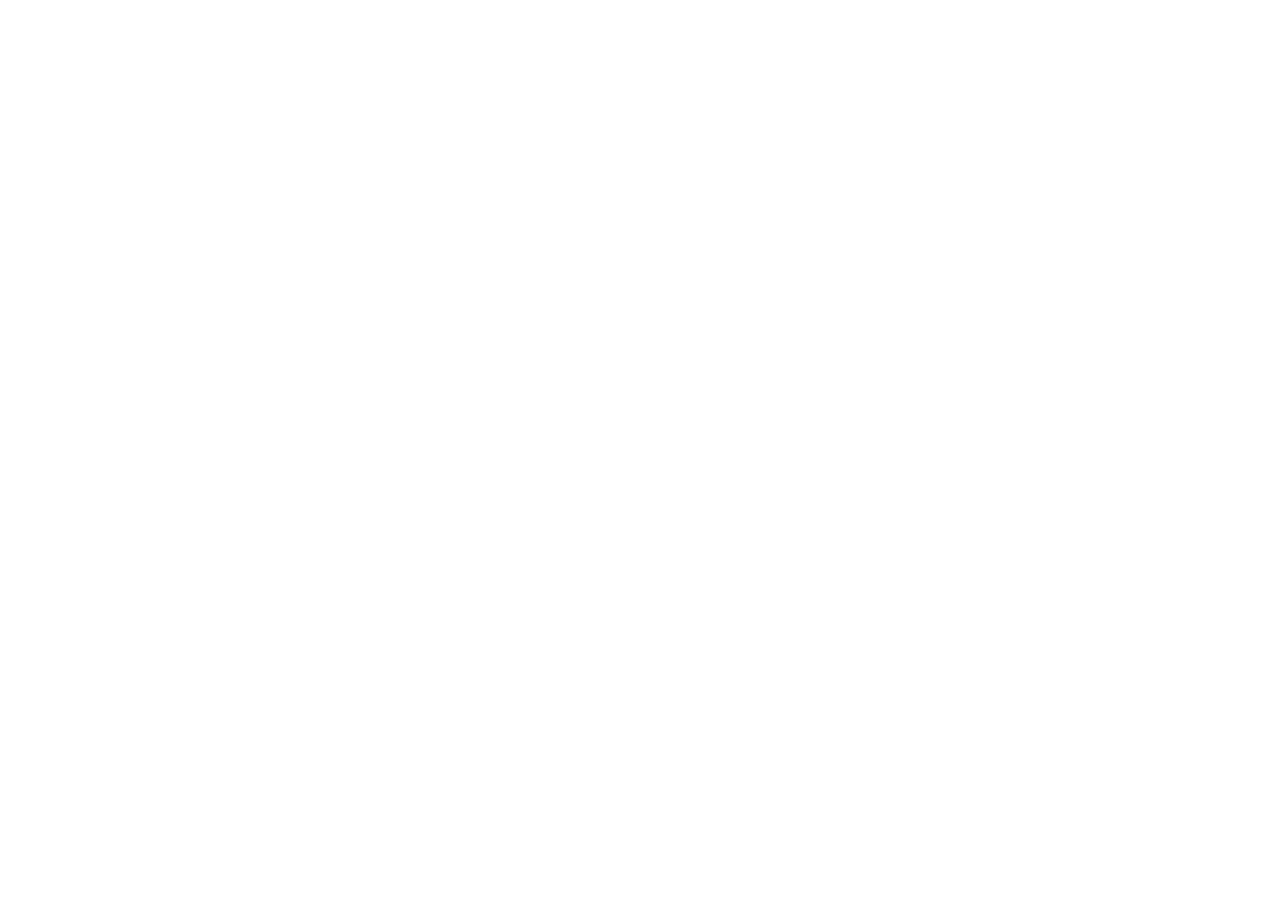
==== index.html @ 76fdd8b1 "Mi primer commit" ====
<!DOCTYPE html>
<html lang="en">
<head>
    <meta charset="UTF-8">
    <meta name="viewport" content="width=device-width, initial-scale=1.0">
    <title>MiniProyecto</title>
</head>
<body>
    
</body>
</html>
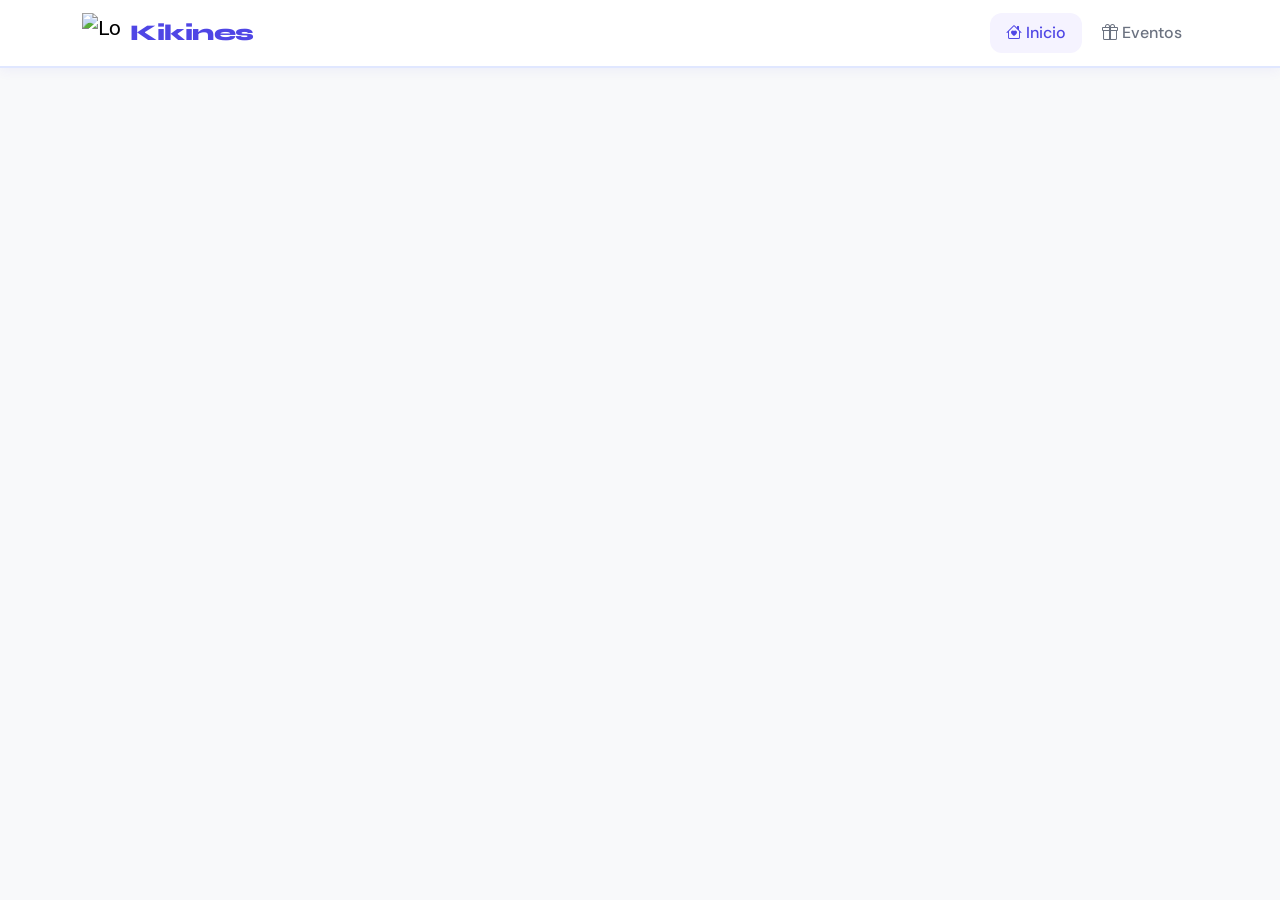
==== commit 88882fde: "navbar-menu-funcionalidad semi completa de eventos" ====
--- a/index.html
+++ b/index.html
@@ -1,11 +1,198 @@
 <!DOCTYPE html>
-<html lang="en">
+<html lang="es">
 <head>
-    <meta charset="UTF-8">
-    <meta name="viewport" content="width=device-width, initial-scale=1.0">
-    <title>MiniProyecto</title>
+  <meta charset="UTF-8" />
+  <meta name="viewport" content="width=device-width, initial-scale=1.0"/>
+  <title>GiftDraw</title>
+  <link href="https://cdn.jsdelivr.net/npm/bootstrap@5.3.3/dist/css/bootstrap.min.css" rel="stylesheet"/>
+  <link href="https://fonts.googleapis.com/css2?family=Syne:wght@700;800&family=DM+Sans:wght@400;500&display=swap" rel="stylesheet"/>
+  <link rel="stylesheet" href="https://cdn.jsdelivr.net/npm/bootstrap-icons@1.11.3/font/bootstrap-icons.min.css"/>
+  <link rel="stylesheet" href="estilos.css"/>
 </head>
 <body>
-    
+
+  <!-- NAVBAR -->
+  <nav class="navbar navbar-expand-lg gd-navbar sticky-top">
+    <div class="container">
+      <a class="navbar-brand gd-brand" href="#" onclick="showPage('inicio')">
+        <img src="Logo" alt="Logo" width="40" height="40" class="d-inline-block align-text-top">
+        <span class="brand-text">Kikines</span>
+      </a>
+      <button class="navbar-toggler gd-toggler" type="button" data-bs-toggle="collapse" data-bs-target="#navMenu">
+        <i class="bi bi-list"></i>
+      </button>
+      <div class="collapse navbar-collapse" id="navMenu">
+        <ul class="navbar-nav ms-auto gap-1">
+          <li class="nav-item">
+            <a class="nav-link gd-nav-link" id="nav-inicio" href="#" onclick="showPage('inicio')">
+              <i class="bi bi-house-heart me-1"></i>Inicio
+            </a>
+          </li>
+          <li class="nav-item">
+            <a class="nav-link gd-nav-link" id="nav-eventos" href="#" onclick="showPage('eventos')">
+              <i class="bi bi-gift me-1"></i>Eventos
+            </a>
+          </li>
+        </ul>
+      </div>
+    </div>
+  </nav>
+
+  <!-- PÁGINA INICIO (vacía, para que pongan info del equipo) -->
+  <div id="page-inicio" class="container mt-4">
+  </div>
+
+  <!-- PÁGINA EVENTOS -->
+  <div id="page-eventos" class="container mt-4 d-none">
+    <div class="row justify-content-center">
+      <div class="col-12 col-md-7 col-lg-5">
+
+        <!-- STEP 1: ORGANIZADOR -->
+        <div id="step-1" class="card p-4">
+          <h5>¿Quién organiza el intercambio?</h5>
+          <hr/>
+          <label class="form-label">Tu nombre</label>
+          <input type="text" id="input-organizador" class="form-control mb-3" placeholder="Nombre del organizador"/>
+          <div class="form-check mb-3">
+            <input type="checkbox" id="check-incluir" class="form-check-input" checked/>
+            <label class="form-check-label" for="check-incluir">Incluirme en el sorteo</label>
+          </div>
+          <button class="btn btn-primary w-100" onclick="goStep(2)">Continuar →</button>
+        </div>
+
+        <!-- STEP 2: PARTICIPANTES -->
+        <div id="step-2" class="card p-4 d-none">
+          <h5>Participantes</h5>
+          <hr/>
+          <p class="text-muted small">Arrastra los nombres para reordenarlos.</p>
+          <div id="participants-list" class="mb-3"></div>
+          <button class="btn btn-outline-primary w-100 mb-3" onclick="addParticipant()">+ Añadir participante</button>
+          <div class="d-flex gap-2">
+            <button class="btn btn-outline-secondary flex-fill" onclick="goStep(1)">← Atrás</button>
+            <button class="btn btn-primary flex-fill" onclick="goStep(3)">Continuar →</button>
+          </div>
+        </div>
+
+        <!-- STEP 3: EXCLUSIONES -->
+        <div id="step-3" class="card p-4 d-none">
+          <h5>¿Establecer exclusiones?</h5>
+          <hr/>
+          <p class="text-muted small">Evita que alguien le toque regalar a cierta persona.</p>
+          <div class="d-flex gap-2 mb-3">
+            <button id="btn-no-excl" class="btn btn-primary flex-fill" onclick="toggleExclusion(false)">Sin exclusiones</button>
+            <button id="btn-si-excl" class="btn btn-outline-primary flex-fill" onclick="toggleExclusion(true)">Establecer exclusiones</button>
+          </div>
+          <div id="exclusions-panel" class="d-none mb-3">
+            <div id="exclusions-list"></div>
+          </div>
+          <div class="d-flex gap-2">
+            <button class="btn btn-outline-secondary flex-fill" onclick="goStep(2)">← Atrás</button>
+            <button class="btn btn-primary flex-fill" onclick="goStep(4)">Continuar →</button>
+          </div>
+        </div>
+
+        <!-- STEP 4: TIPO DE EVENTO -->
+        <div id="step-4" class="card p-4 d-none">
+          <h5>¿Para qué celebración es?</h5>
+          <hr/>
+          <div class="d-flex flex-wrap gap-2 mb-3">
+            <button class="btn btn-outline-primary btn-sm" onclick="selectEvent(this,'Día de San Valentín')">San Valentín</button>
+            <button class="btn btn-outline-primary btn-sm" onclick="selectEvent(this,'Intercambio')">Intercambio</button>
+            <button class="btn btn-outline-primary btn-sm" onclick="selectEvent(this,'Navidad')">Navidad</button>
+            <button class="btn btn-outline-primary btn-sm" onclick="selectEvent(this,'Día del Niño')">Día del Niño</button>
+            <button class="btn btn-outline-primary btn-sm" onclick="selectEvent(this,'Día de la Madre')">Día de la Madre</button>
+            <button class="btn btn-outline-primary btn-sm" onclick="selectEvent(this,'Cumpleaños')">Cumpleaños</button>
+            <button class="btn btn-outline-primary btn-sm" onclick="selectEvent(this,'')">Otro</button>
+          </div>
+          <label class="form-label">Nombre de la celebración</label>
+          <input type="text" id="input-evento" class="form-control mb-3" placeholder="Ej: Intercambio 2026"/>
+          <div class="d-flex gap-2">
+            <button class="btn btn-outline-secondary flex-fill" onclick="goStep(3)">← Atrás</button>
+            <button class="btn btn-primary flex-fill" onclick="goStep(5)">Continuar →</button>
+          </div>
+        </div>
+
+        <!-- STEP 5: FECHA -->
+        <div id="step-5" class="card p-4 d-none">
+          <h5 id="fecha-title">¿Cuándo se celebra?</h5>
+          <hr/>
+          <p class="text-muted small">Fechas sugeridas:</p>
+          <div id="quick-dates" class="d-flex flex-column gap-2 mb-3"></div>
+          <label class="form-label">O elige otra fecha</label>
+          <input type="date" id="input-fecha" class="form-control mb-3"/>
+          <div class="d-flex gap-2">
+            <button class="btn btn-outline-secondary flex-fill" onclick="goStep(4)">← Atrás</button>
+            <button class="btn btn-primary flex-fill" onclick="goStep(6)">Continuar →</button>
+          </div>
+        </div>
+
+        <!-- STEP 6: PRESUPUESTO -->
+        <div id="step-6" class="card p-4 d-none">
+          <h5>¿Cuánto gastar en el regalo?</h5>
+          <hr/>
+          <div class="row g-2 mb-3">
+            <div class="col-4"><button class="btn btn-outline-primary w-100 budget-btn" onclick="selectBudget(this,500)">$500</button></div>
+            <div class="col-4"><button class="btn btn-outline-primary w-100 budget-btn" onclick="selectBudget(this,300)">$300</button></div>
+            <div class="col-4"><button class="btn btn-outline-primary w-100 budget-btn" onclick="selectBudget(this,200)">$200</button></div>
+            <div class="col-4"><button class="btn btn-outline-primary w-100 budget-btn" onclick="selectBudget(this,150)">$150</button></div>
+            <div class="col-4"><button class="btn btn-outline-primary w-100 budget-btn" onclick="selectBudget(this,100)">$100</button></div>
+            <div class="col-4"><button class="btn btn-outline-secondary w-100" onclick="showCustomBudget()">Otro</button></div>
+          </div>
+          <div id="custom-budget-panel" class="d-none mb-3">
+            <input type="number" id="input-presupuesto" class="form-control" placeholder="Cantidad personalizada"/>
+          </div>
+          <div class="d-flex gap-2">
+            <button class="btn btn-outline-secondary flex-fill" onclick="goStep(5)">← Atrás</button>
+            <button class="btn btn-success flex-fill" onclick="saveAndFinish()">Guardar ✓</button>
+          </div>
+        </div>
+
+        <!-- STEP 7: PANEL FINAL -->
+        <div id="step-7" class="card p-4 d-none text-center">
+          <h5>¡Evento guardado!</h5>
+          <hr/>
+          <div class="d-flex flex-column gap-2">
+            <button class="btn btn-outline-primary" onclick="showEventData()">Ver datos del evento</button>
+            <button class="btn btn-primary" onclick="showDraw()">Realizar el sorteo</button>
+            <button class="btn btn-outline-secondary" onclick="goStep(1); resetForm()">Nuevo evento</button>
+          </div>
+        </div>
+
+        <!-- STEP INFO: DATOS DEL EVENTO -->
+        <div id="step-info" class="card p-4 d-none">
+          <h5>Datos del Evento</h5>
+          <small class="text-muted">Leído desde localStorage</small>
+          <hr/>
+          <div id="event-info-body"></div>
+          <button class="btn btn-outline-secondary w-100 mt-3" onclick="showStep(7)">← Volver</button>
+        </div>
+
+        <!-- STEP DRAW: RESULTADOS DEL SORTEO -->
+        <div id="step-draw" class="card p-4 d-none">
+          <h5>Resultados del Sorteo</h5>
+          <hr/>
+          <div id="draw-results"></div>
+          <button class="btn btn-outline-secondary w-100 mt-3" onclick="showStep(7)">← Volver</button>
+        </div>
+
+      </div>
+    </div>
+  </div>
+
+  <!-- MODAL DE EXCLUSIONES -->
+  <div id="excl-overlay" class="excl-overlay d-none">
+    <div class="excl-modal card p-4">
+      <h6><span id="excl-modal-title" class="fw-bold"></span> no le toca regalar a...</h6>
+      <hr/>
+      <div id="excl-modal-list" class="mb-3"></div>
+      <div class="d-flex gap-2">
+        <button class="btn btn-outline-secondary flex-fill" onclick="closeExclModal()">Cancelar</button>
+        <button class="btn btn-primary flex-fill" onclick="saveExclusion()">Guardar</button>
+      </div>
+    </div>
+  </div>
+
+  <script src="https://cdn.jsdelivr.net/npm/bootstrap@5.3.3/dist/js/bootstrap.bundle.min.js"></script>
+  <script src="app.js"></script>
 </body>
-</html>+</html>
--- a/estilos.css
+++ b/estilos.css
@@ -0,0 +1,144 @@
+/* estilos.css */
+
+body {
+  background-color: #f8f9fa;
+}
+
+/* ── NAVBAR ── */
+.gd-navbar {
+  background: #fff;
+  border-bottom: 2px solid #e0e7ff;
+  box-shadow: 0 2px 12px rgba(79,70,229,.07);
+}
+
+.gd-brand {
+  display: flex;
+  align-items: center;
+  gap: .5rem;
+  text-decoration: none;
+}
+
+.brand-icon { font-size: 1.6rem; }
+
+.brand-text {
+  font-family: 'Syne', sans-serif;
+  font-weight: 800;
+  font-size: 1.4rem;
+  color: #4f46e5;
+  letter-spacing: -.02em;
+}
+
+.gd-toggler {
+  border: 2px solid #e0e7ff;
+  color: #4f46e5;
+  border-radius: .6rem;
+  padding: .3rem .5rem;
+  background: none;
+}
+
+.gd-toggler i { font-size: 1.4rem; }
+
+.gd-nav-link {
+  font-family: 'DM Sans', sans-serif;
+  font-weight: 500;
+  color: #6b7280 !important;
+  padding: .5rem 1rem !important;
+  border-radius: .75rem;
+  transition: all .2s;
+}
+
+.gd-nav-link:hover,
+.gd-nav-link.active {
+  color: #4f46e5 !important;
+  background: #f5f3ff;
+}
+
+/* Overlay del modal de exclusiones */
+.excl-overlay {
+  position: fixed;
+  inset: 0;
+  background: rgba(0,0,0,0.5);
+  display: flex;
+  align-items: center;
+  justify-content: center;
+  z-index: 1000;
+  padding: 1rem;
+}
+
+.excl-modal {
+  width: 100%;
+  max-width: 380px;
+  max-height: 80vh;
+  overflow-y: auto;
+}
+
+/* Fila de participante con drag handle */
+.participant-row {
+  display: flex;
+  align-items: center;
+  gap: 0.5rem;
+  margin-bottom: 0.5rem;
+  cursor: grab;
+}
+
+.participant-row.drag-over {
+  border-top: 2px solid #0d6efd;
+}
+
+.drag-handle {
+  color: #adb5bd;
+  font-size: 1.1rem;
+  cursor: grab;
+  user-select: none;
+}
+
+/* Fila de exclusión clickeable */
+.excl-row {
+  display: flex;
+  justify-content: space-between;
+  align-items: center;
+  padding: 0.6rem 0.8rem;
+  border: 1px solid #dee2e6;
+  border-radius: 0.375rem;
+  margin-bottom: 0.4rem;
+  cursor: pointer;
+  background: #fff;
+}
+
+.excl-row:hover {
+  background: #e9ecef;
+}
+
+/* Resultado del sorteo */
+.draw-pair {
+  display: flex;
+  align-items: center;
+  gap: 0.5rem;
+  padding: 0.5rem 0.75rem;
+  background: #e7f1ff;
+  border-radius: 0.375rem;
+  margin-bottom: 0.4rem;
+}
+
+.draw-pair .giver   { font-weight: 600; color: #0d6efd; flex: 1; text-align: right; }
+.draw-pair .arrow   { font-size: 1.1rem; }
+.draw-pair .receiver{ font-weight: 600; color: #198754; flex: 1; }
+
+/* Botón de presupuesto activo */
+.budget-btn.active {
+  background-color: #0d6efd;
+  color: #fff;
+}
+
+/* Botón de tipo de evento activo */
+.event-type-btn.active {
+  background-color: #0d6efd;
+  color: #fff;
+}
+
+/* Fecha sugerida activa */
+.quick-date-btn.active {
+  background-color: #0d6efd;
+  color: #fff;
+  border-color: #0d6efd;
+}
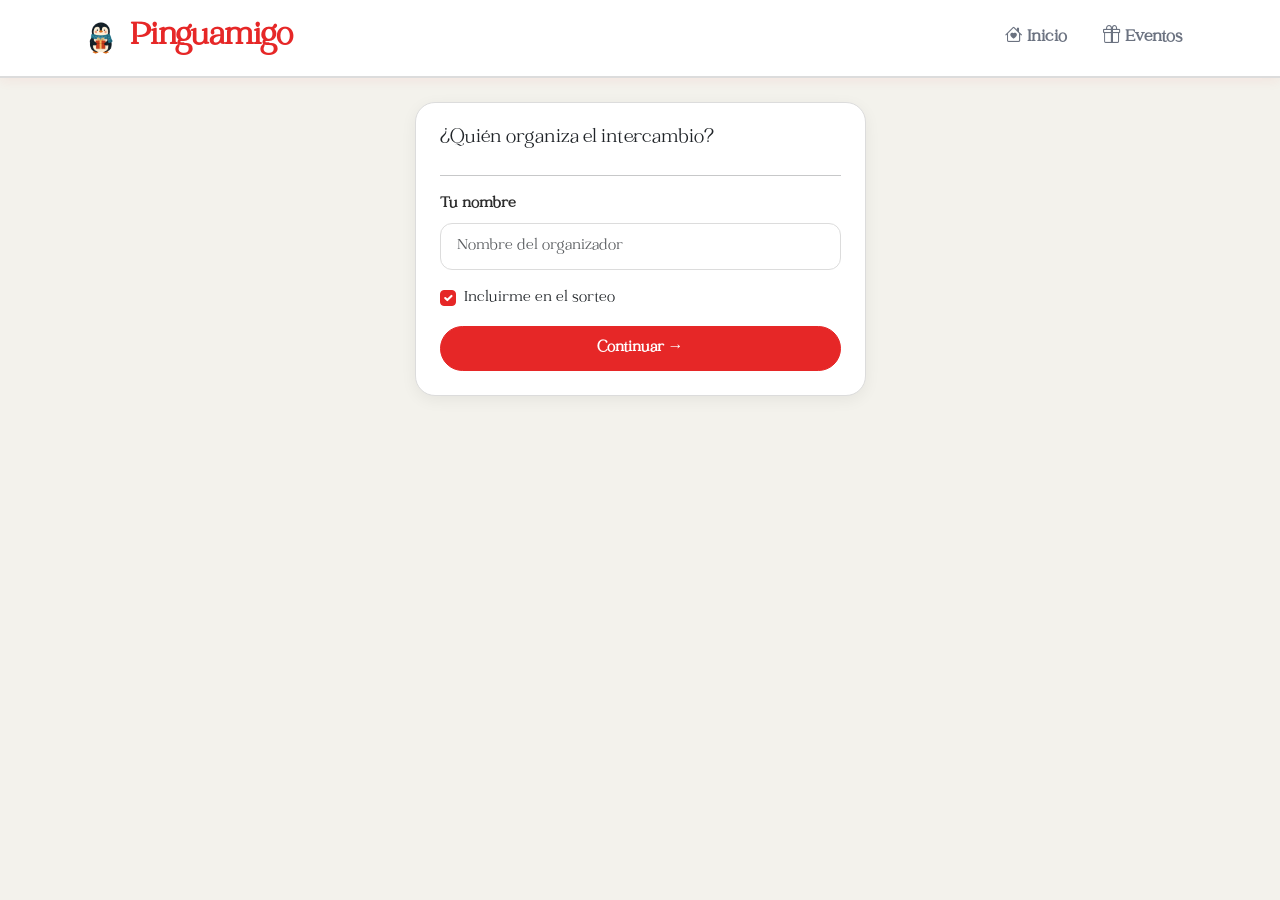
==== commit bc0ca3bc: "Diseño de landing page actualizado y diseño en la pagina del sorteo actualizado" ====
--- a/index.html
+++ b/index.html
@@ -3,7 +3,8 @@
 <head>
   <meta charset="UTF-8" />
   <meta name="viewport" content="width=device-width, initial-scale=1.0"/>
-  <title>GiftDraw</title>
+  <title>Pinguamigo - Sorteo de regalos</title>
+  <link rel="icon" href="logo1.png" type="image/png">
   <link href="https://cdn.jsdelivr.net/npm/bootstrap@5.3.3/dist/css/bootstrap.min.css" rel="stylesheet"/>
   <link href="https://fonts.googleapis.com/css2?family=Syne:wght@700;800&family=DM+Sans:wght@400;500&display=swap" rel="stylesheet"/>
   <link rel="stylesheet" href="https://cdn.jsdelivr.net/npm/bootstrap-icons@1.11.3/font/bootstrap-icons.min.css"/>
@@ -12,11 +13,12 @@
 <body>
 
   <!-- NAVBAR -->
-  <nav class="navbar navbar-expand-lg gd-navbar sticky-top">
+
+<nav class="navbar navbar-expand-lg gd-navbar sticky-top">
     <div class="container">
-      <a class="navbar-brand gd-brand" href="#" onclick="showPage('inicio')">
-        <img src="Logo" alt="Logo" width="40" height="40" class="d-inline-block align-text-top">
-        <span class="brand-text">Kikines</span>
+      <a class="navbar-brand gd-brand" href="inicio.html">
+        <img src="logo.ico" alt="Logo" width="40" height="40" class="d-inline-block align-text-top">
+        <span class="brand-text">Pinguamigo</span>
       </a>
       <button class="navbar-toggler gd-toggler" type="button" data-bs-toggle="collapse" data-bs-target="#navMenu">
         <i class="bi bi-list"></i>
@@ -24,12 +26,12 @@
       <div class="collapse navbar-collapse" id="navMenu">
         <ul class="navbar-nav ms-auto gap-1">
           <li class="nav-item">
-            <a class="nav-link gd-nav-link" id="nav-inicio" href="#" onclick="showPage('inicio')">
+            <a class="nav-link gd-nav-link" href="inicio.html">
               <i class="bi bi-house-heart me-1"></i>Inicio
             </a>
           </li>
           <li class="nav-item">
-            <a class="nav-link gd-nav-link" id="nav-eventos" href="#" onclick="showPage('eventos')">
+            <a class="nav-link gd-nav-link" id="nav-eventos" href="index.html">
               <i class="bi bi-gift me-1"></i>Eventos
             </a>
           </li>
@@ -38,12 +40,9 @@
     </div>
   </nav>
 
-  <!-- PÁGINA INICIO (vacía, para que pongan info del equipo) -->
-  <div id="page-inicio" class="container mt-4">
-  </div>
-
+  
   <!-- PÁGINA EVENTOS -->
-  <div id="page-eventos" class="container mt-4 d-none">
+  <div id="page-eventos" class="container mt-4">
     <div class="row justify-content-center">
       <div class="col-12 col-md-7 col-lg-5">
 
@@ -94,17 +93,52 @@
         <!-- STEP 4: TIPO DE EVENTO -->
         <div id="step-4" class="card p-4 d-none">
           <h5>¿Para qué celebración es?</h5>
-          <hr/>
-          <div class="d-flex flex-wrap gap-2 mb-3">
-            <button class="btn btn-outline-primary btn-sm" onclick="selectEvent(this,'Día de San Valentín')">San Valentín</button>
-            <button class="btn btn-outline-primary btn-sm" onclick="selectEvent(this,'Intercambio')">Intercambio</button>
-            <button class="btn btn-outline-primary btn-sm" onclick="selectEvent(this,'Navidad')">Navidad</button>
-            <button class="btn btn-outline-primary btn-sm" onclick="selectEvent(this,'Día del Niño')">Día del Niño</button>
-            <button class="btn btn-outline-primary btn-sm" onclick="selectEvent(this,'Día de la Madre')">Día de la Madre</button>
-            <button class="btn btn-outline-primary btn-sm" onclick="selectEvent(this,'Cumpleaños')">Cumpleaños</button>
-            <button class="btn btn-outline-primary btn-sm" onclick="selectEvent(this,'')">Otro</button>
-          </div>
-          <label class="form-label">Nombre de la celebración</label>
+          <p class="text-muted small mb-2">Arrastra una imagen a la caja, o escribe el nombre directamente.</p>
+          <hr/>
+
+          <!-- ÁREA DE DRAG -->
+          <div id="event-drag-area">
+            <div class="event-chips-grid">
+              <div class="event-chip" draggable="true" data-label="San Valentín" style="--chip-color:#ff6b9d">
+                <span class="chip-emoji">💝</span>
+                <span class="chip-name">San Valentín</span>
+              </div>
+              <div class="event-chip" draggable="true" data-label="Intercambio" style="--chip-color:#4f46e5">
+                <span class="chip-emoji">🎁</span>
+                <span class="chip-name">Intercambio</span>
+              </div>
+              <div class="event-chip" draggable="true" data-label="Navidad" style="--chip-color:#16a34a">
+                <span class="chip-emoji">🎄</span>
+                <span class="chip-name">Navidad</span>
+              </div>
+              <div class="event-chip" draggable="true" data-label="Día del Niño" style="--chip-color:#f59e0b">
+                <span class="chip-emoji">🧸</span>
+                <span class="chip-name">Día del Niño</span>
+              </div>
+              <div class="event-chip" draggable="true" data-label="Día de la Madre" style="--chip-color:#ec4899">
+                <span class="chip-emoji">🌸</span>
+                <span class="chip-name">Día de la Madre</span>
+              </div>
+              <div class="event-chip" draggable="true" data-label="Cumpleaños" style="--chip-color:#8b5cf6">
+                <span class="chip-emoji">🎂</span>
+                <span class="chip-name">Cumpleaños</span>
+              </div>
+            </div>
+
+            <div id="event-drop-zone">
+              <div id="event-drop-hint">
+                <span id="event-drop-icon">🎉</span>
+                <p>Suelta aquí el tipo de evento</p>
+              </div>
+              <div id="event-dropped-preview" class="d-none">
+                <span id="event-preview-emoji" class="preview-big-emoji"></span>
+                <span id="event-preview-label"></span>
+                <button id="event-remove-btn" onclick="clearDroppedEvent()" title="Quitar">✕</button>
+              </div>
+            </div>
+          </div>
+
+          <label class="form-label mt-3">Nombre de la celebración</label>
           <input type="text" id="input-evento" class="form-control mb-3" placeholder="Ej: Intercambio 2026"/>
           <div class="d-flex gap-2">
             <button class="btn btn-outline-secondary flex-fill" onclick="goStep(3)">← Atrás</button>
@@ -192,6 +226,8 @@
     </div>
   </div>
 
+  
+
   <script src="https://cdn.jsdelivr.net/npm/bootstrap@5.3.3/dist/js/bootstrap.bundle.min.js"></script>
   <script src="app.js"></script>
 </body>
--- a/estilos.css
+++ b/estilos.css
@@ -1,14 +1,35 @@
 /* estilos.css */
 
+@font-face {
+  font-family: 'Marca';
+  src: url('catchy-mager.otf') format('opentype');
+}
+
+/* ── VARIABLES ── */
+:root {
+  --red:     #E62727;
+  --red-dark:#c41f1f;
+  --cream:   #F3F2EC;
+  --silver:  #DCDCDC;
+  --teal:    #1E93AB;
+  --teal-dark:#176d7e;
+  --dark:    #2c2c2c;
+  --muted:   #6b7280;
+}
+
+/* ── BASE ── */
 body {
-  background-color: #f8f9fa;
+  background-color: var(--cream);
+  font-family: 'Marca';
+  color: var(--dark);
 }
 
 /* ── NAVBAR ── */
 .gd-navbar {
   background: #fff;
-  border-bottom: 2px solid #e0e7ff;
-  box-shadow: 0 2px 12px rgba(79,70,229,.07);
+  border-bottom: 2px solid var(--silver);
+  box-shadow: 0 2px 12px rgba(230, 39, 39, .07);
+  padding: .5rem 0 !important;
 }
 
 .gd-brand {
@@ -18,46 +39,169 @@
   text-decoration: none;
 }
 
-.brand-icon { font-size: 1.6rem; }
+
 
 .brand-text {
-  font-family: 'Syne', sans-serif;
+  font-family: 'Marca';
   font-weight: 800;
-  font-size: 1.4rem;
-  color: #4f46e5;
+  font-size: 2.1rem;
+  color: var(--red);
   letter-spacing: -.02em;
 }
 
 .gd-toggler {
-  border: 2px solid #e0e7ff;
-  color: #4f46e5;
+  border: 2px solid var(--silver);
+  color: var(--red);
   border-radius: .6rem;
   padding: .3rem .5rem;
   background: none;
 }
 
-.gd-toggler i { font-size: 1.4rem; }
-
 .gd-nav-link {
-  font-family: 'DM Sans', sans-serif;
-  font-weight: 500;
-  color: #6b7280 !important;
+  font-family: 'Marca', sans-serif;
+  font-weight: 600;
+  font-size: 1.1rem;
+  color: var(--muted) !important;
   padding: .5rem 1rem !important;
   border-radius: .75rem;
   transition: all .2s;
 }
 
+
+
 .gd-nav-link:hover,
 .gd-nav-link.active {
-  color: #4f46e5 !important;
-  background: #f5f3ff;
-}
-
-/* Overlay del modal de exclusiones */
+  color: var(--red) !important;
+  background: transparent;
+}
+
+/* ── CARDS ── */
+.card {
+  border: 1.5px solid var(--silver) !important;
+  border-radius: 20px !important;
+  box-shadow: 0 4px 16px rgba(0,0,0,.06) !important;
+  background: #fff !important;
+}
+
+/* ── INPUTS ── */
+.form-control {
+  border: 1.5px solid var(--silver) !important;
+  border-radius: 12px !important;
+  padding: .65rem 1rem !important;
+  font-family: 'Marca', sans-serif;
+  transition: border-color .2s, box-shadow .2s;
+}
+.form-control:focus {
+  border-color: var(--teal) !important;
+  box-shadow: 0 0 0 3px rgba(30,147,171,.15) !important;
+}
+
+.form-label {
+  font-weight: 700;
+  color: var(--dark);
+  margin-bottom: .4rem;
+}
+
+.form-check-input:checked {
+  background-color: var(--red);
+  border-color: var(--red);
+}
+
+/* ── BOTONES ── */
+.btn {
+  font-family: 'Marca', sans-serif;
+  font-weight: 700;
+  border-radius: 50px !important;
+  padding: .6rem 1.4rem;
+  transition: background .2s, transform .15s, box-shadow .2s;
+}
+
+.btn-primary {
+  background-color: var(--red) !important;
+  border-color: var(--red) !important;
+  color: #fff !important;
+}
+.btn-primary:hover {
+  background-color: var(--red-dark) !important;
+  border-color: var(--red-dark) !important;
+  transform: translateY(-1px);
+  box-shadow: 0 4px 12px rgba(230,39,39,.25) !important;
+}
+
+.btn-outline-primary {
+  color: var(--red) !important;
+  border-color: var(--red) !important;
+  background: transparent !important;
+}
+.btn-outline-primary:hover {
+  background-color: var(--red) !important;
+  color: #fff !important;
+  transform: translateY(-1px);
+}
+
+.btn-outline-secondary {
+  color: var(--muted) !important;
+  border-color: var(--silver) !important;
+  background: transparent !important;
+}
+.btn-outline-secondary:hover {
+  background-color: var(--cream) !important;
+  color: var(--dark) !important;
+  border-color: var(--silver) !important;
+}
+
+.btn-success {
+  background-color: var(--teal) !important;
+  border-color: var(--teal) !important;
+  color: #fff !important;
+}
+.btn-success:hover {
+  background-color: var(--teal-dark) !important;
+  border-color: var(--teal-dark) !important;
+  transform: translateY(-1px);
+  box-shadow: 0 4px 12px rgba(30,147,171,.25) !important;
+}
+
+/* ── PRESUPUESTO Y FECHAS ── */
+.budget-btn.active {
+  background-color: var(--red) !important;
+  border-color: var(--red) !important;
+  color: #fff !important;
+}
+
+.quick-date-btn {
+  border: 1.5px solid var(--silver);
+  border-radius: 50px !important;
+  background: #fff;
+  padding: .5rem 1rem;
+  font-family: 'Marca', sans-serif;
+  font-weight: 600;
+  color: var(--dark);
+  cursor: pointer;
+  transition: all .2s;
+  text-align: left;
+}
+.quick-date-btn:hover {
+  border-color: var(--red);
+  color: var(--red);
+}
+.quick-date-btn.active {
+  background-color: var(--red) !important;
+  border-color: var(--red) !important;
+  color: #fff !important;
+}
+
+.event-type-btn.active {
+  background-color: var(--red) !important;
+  border-color: var(--red) !important;
+  color: #fff !important;
+}
+
+/* ── MODAL EXCLUSIONES ── */
 .excl-overlay {
   position: fixed;
   inset: 0;
-  background: rgba(0,0,0,0.5);
+  background: rgba(0,0,0,0.45);
   display: flex;
   align-items: center;
   justify-content: center;
@@ -72,7 +216,7 @@
   overflow-y: auto;
 }
 
-/* Fila de participante con drag handle */
+/* ── PARTICIPANTES ── */
 .participant-row {
   display: flex;
   align-items: center;
@@ -82,63 +226,189 @@
 }
 
 .participant-row.drag-over {
-  border-top: 2px solid #0d6efd;
+  border-top: 2px solid var(--red);
 }
 
 .drag-handle {
-  color: #adb5bd;
+  color: var(--silver);
   font-size: 1.1rem;
   cursor: grab;
   user-select: none;
 }
 
-/* Fila de exclusión clickeable */
+/* ── EXCLUSIONES ── */
 .excl-row {
   display: flex;
   justify-content: space-between;
   align-items: center;
   padding: 0.6rem 0.8rem;
-  border: 1px solid #dee2e6;
-  border-radius: 0.375rem;
+  border: 1.5px solid var(--silver);
+  border-radius: 12px;
   margin-bottom: 0.4rem;
   cursor: pointer;
   background: #fff;
-}
-
+  transition: background .2s;
+}
 .excl-row:hover {
-  background: #e9ecef;
-}
-
-/* Resultado del sorteo */
+  background: var(--cream);
+  border-color: var(--red);
+}
+
+/* ── RESULTADOS DEL SORTEO ── */
 .draw-pair {
   display: flex;
   align-items: center;
   gap: 0.5rem;
-  padding: 0.5rem 0.75rem;
-  background: #e7f1ff;
-  border-radius: 0.375rem;
+  padding: 0.6rem 0.9rem;
+  background: var(--cream);
+  border-radius: 12px;
   margin-bottom: 0.4rem;
-}
-
-.draw-pair .giver   { font-weight: 600; color: #0d6efd; flex: 1; text-align: right; }
-.draw-pair .arrow   { font-size: 1.1rem; }
-.draw-pair .receiver{ font-weight: 600; color: #198754; flex: 1; }
-
-/* Botón de presupuesto activo */
-.budget-btn.active {
-  background-color: #0d6efd;
-  color: #fff;
-}
-
-/* Botón de tipo de evento activo */
-.event-type-btn.active {
-  background-color: #0d6efd;
-  color: #fff;
-}
-
-/* Fecha sugerida activa */
-.quick-date-btn.active {
-  background-color: #0d6efd;
-  color: #fff;
-  border-color: #0d6efd;
-}
+  border: 1.5px solid var(--silver);
+}
+.draw-pair .giver    { font-weight: 700; color: var(--red);  flex: 1; text-align: right; }
+.draw-pair .arrow    { font-size: 1.1rem; }
+.draw-pair .receiver { font-weight: 700; color: var(--teal); flex: 1; }
+
+/* ── DRAG & DROP EVENTOS ── */
+#event-drag-area {
+  display: flex;
+  flex-direction: column;
+  gap: 16px;
+}
+
+.event-chips-grid {
+  display: grid;
+  grid-template-columns: repeat(3, 1fr);
+  gap: 10px;
+}
+
+.event-chip {
+  display: flex;
+  flex-direction: column;
+  align-items: center;
+  justify-content: center;
+  gap: 6px;
+  padding: 12px 8px;
+  border: 2px solid color-mix(in srgb, var(--chip-color) 40%, transparent);
+  border-radius: 14px;
+  background: color-mix(in srgb, var(--chip-color) 8%, white);
+  cursor: grab;
+  user-select: none;
+  transition: transform .18s, box-shadow .18s, border-color .18s, opacity .18s;
+}
+.event-chip:hover {
+  transform: translateY(-3px) scale(1.04);
+  box-shadow: 0 6px 18px color-mix(in srgb, var(--chip-color) 30%, transparent);
+  border-color: var(--chip-color);
+}
+.event-chip:active  { cursor: grabbing; }
+.event-chip.dragging {
+  opacity: .35;
+  transform: scale(.93);
+}
+.event-chip.used {
+  opacity: .3;
+  pointer-events: none;
+  filter: grayscale(1);
+}
+
+.chip-emoji { font-size: 2rem; line-height: 1; }
+
+.chip-name {
+  font-family: 'Marca', sans-serif;
+  font-size: .72rem;
+  font-weight: 600;
+  color: var(--dark);
+  text-align: center;
+  line-height: 1.2;
+}
+
+/* Drop zone */
+#event-drop-zone {
+  border: 2.5px dashed var(--silver);
+  border-radius: 16px;
+  background: var(--cream);
+  min-height: 110px;
+  display: flex;
+  align-items: center;
+  justify-content: center;
+  transition: border-color .2s, background .2s, box-shadow .2s;
+  padding: 16px;
+}
+#event-drop-zone.drag-over {
+  border-color: var(--red);
+  background: #fdeaea;
+  box-shadow: 0 0 0 4px rgba(230,39,39,.12);
+}
+#event-drop-zone.has-item {
+  border-style: solid;
+  border-color: var(--teal);
+  background: #e8f6f9;
+}
+
+#event-drop-hint {
+  text-align: center;
+  pointer-events: none;
+}
+
+#event-drop-icon {
+  font-size: 2.4rem;
+  display: block;
+  margin-bottom: 6px;
+  filter: grayscale(1) opacity(.4);
+  transition: filter .2s;
+}
+#event-drop-zone.drag-over #event-drop-icon {
+  filter: none;
+  animation: bounce .5s ease infinite alternate;
+}
+
+@keyframes bounce {
+  from { transform: translateY(0); }
+  to   { transform: translateY(-6px); }
+}
+
+#event-drop-hint p {
+  font-family: 'Marca', sans-serif;
+  font-size: .82rem;
+  color: var(--muted);
+  margin: 0;
+}
+
+#event-dropped-preview {
+  display: flex;
+  align-items: center;
+  gap: 12px;
+}
+
+.preview-big-emoji,
+#event-preview-emoji { font-size: 2.6rem; line-height: 1; }
+
+#event-preview-label {
+  font-family: 'Marca', sans-serif;
+  font-size: 1.1rem;
+  font-weight: 700;
+  color: var(--red);
+  flex: 1;
+}
+
+#event-remove-btn {
+  background: none;
+  border: 1.5px solid var(--silver);
+  border-radius: 50%;
+  width: 26px;
+  height: 26px;
+  font-size: .8rem;
+  color: var(--muted);
+  cursor: pointer;
+  display: flex;
+  align-items: center;
+  justify-content: center;
+  transition: background .15s, color .15s;
+  padding: 0;
+}
+#event-remove-btn:hover {
+  background: #fdeaea;
+  color: var(--red);
+  border-color: var(--red);
+}
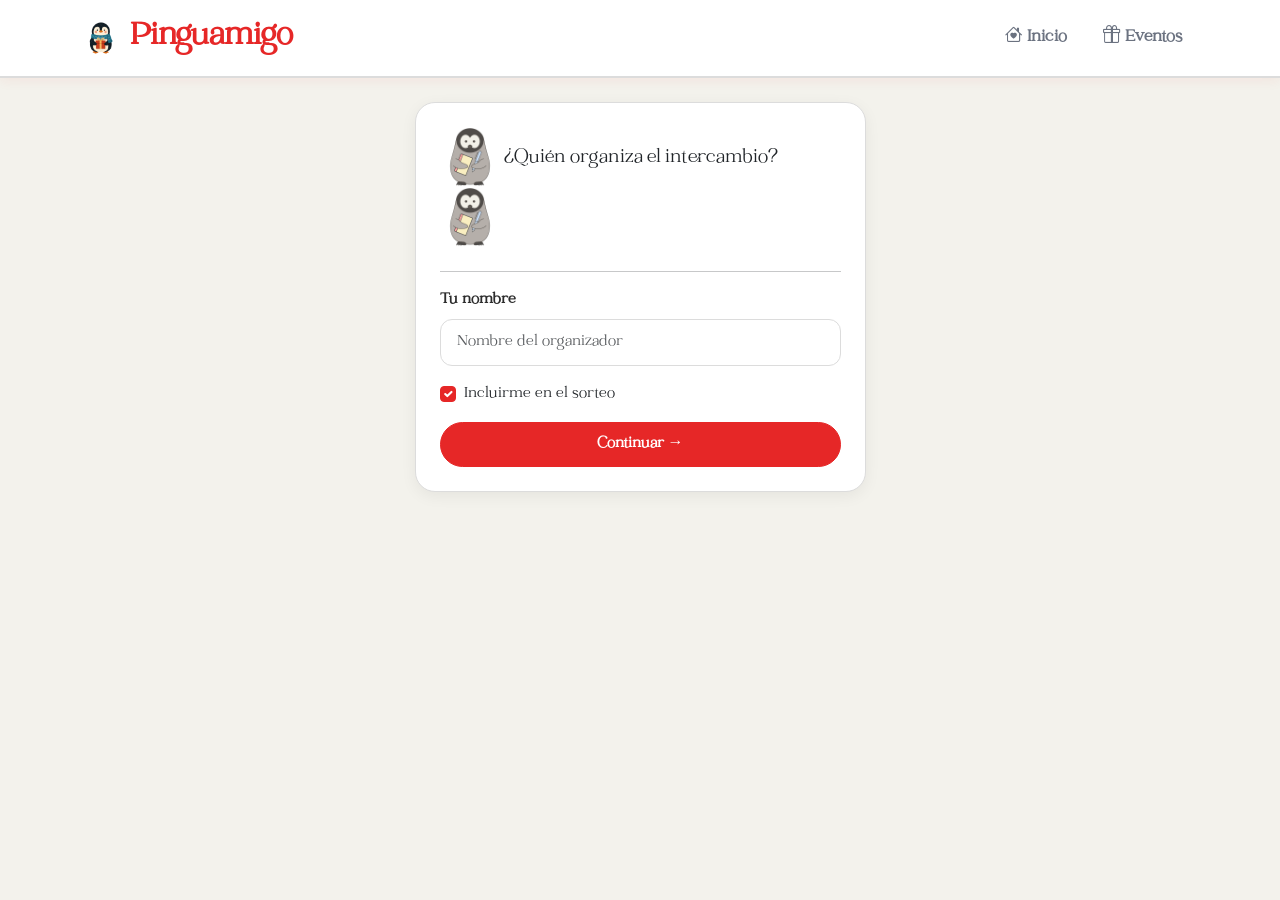
==== commit 49a4f99c: "Diseño de landing page actualizado" ====
--- a/index.html
+++ b/index.html
@@ -4,7 +4,7 @@
   <meta charset="UTF-8" />
   <meta name="viewport" content="width=device-width, initial-scale=1.0"/>
   <title>Pinguamigo - Sorteo de regalos</title>
-  <link rel="icon" href="logo1.png" type="image/png">
+  <link rel="icon" href="imagenes/logo1.png" type="image/png">
   <link href="https://cdn.jsdelivr.net/npm/bootstrap@5.3.3/dist/css/bootstrap.min.css" rel="stylesheet"/>
   <link href="https://fonts.googleapis.com/css2?family=Syne:wght@700;800&family=DM+Sans:wght@400;500&display=swap" rel="stylesheet"/>
   <link rel="stylesheet" href="https://cdn.jsdelivr.net/npm/bootstrap-icons@1.11.3/font/bootstrap-icons.min.css"/>
@@ -12,12 +12,10 @@
 </head>
 <body>
 
-  <!-- NAVBAR -->
-
 <nav class="navbar navbar-expand-lg gd-navbar sticky-top">
     <div class="container">
       <a class="navbar-brand gd-brand" href="inicio.html">
-        <img src="logo.ico" alt="Logo" width="40" height="40" class="d-inline-block align-text-top">
+        <img src="imagenes/logo.ico" alt="Logo" width="40" height="40" class="d-inline-block align-text-top">
         <span class="brand-text">Pinguamigo</span>
       </a>
       <button class="navbar-toggler gd-toggler" type="button" data-bs-toggle="collapse" data-bs-target="#navMenu">
@@ -48,7 +46,10 @@
 
         <!-- STEP 1: ORGANIZADOR -->
         <div id="step-1" class="card p-4">
-          <h5>¿Quién organiza el intercambio?</h5>
+          <h5>
+           <img src="imagenes/penguin7.png" alt="" style="width: 60px; height: auto;">
+            ¿Quién organiza el intercambio?
+           <img src="imagenes/penguin7.png" alt="" style="width: 60px; height: auto;"></h5>
           <hr/>
           <label class="form-label">Tu nombre</label>
           <input type="text" id="input-organizador" class="form-control mb-3" placeholder="Nombre del organizador"/>
@@ -61,7 +62,10 @@
 
         <!-- STEP 2: PARTICIPANTES -->
         <div id="step-2" class="card p-4 d-none">
-          <h5>Participantes</h5>
+          <h5 class="d-flex align-items-center justify-content-center gap-2">
+            <img src="imagenes/penguin9.png" alt="" style="width: 60px; height: auto;">
+            Participantes
+           <img src="imagenes/penguin9.png" alt="" style="width: 60px; height: auto;"></h5>
           <hr/>
           <p class="text-muted small">Arrastra los nombres para reordenarlos.</p>
           <div id="participants-list" class="mb-3"></div>
@@ -74,7 +78,10 @@
 
         <!-- STEP 3: EXCLUSIONES -->
         <div id="step-3" class="card p-4 d-none">
-          <h5>¿Establecer exclusiones?</h5>
+          <h5 class="d-flex align-items-center justify-content-center gap-2">
+            <img src="imagenes/penguin11.png" alt="" style="width: 60px; height: auto;">
+            ¿Establecer exclusiones?
+           <img src="imagenes/penguin11.png" alt="" style="width: 60px; height: auto;"></h5>
           <hr/>
           <p class="text-muted small">Evita que alguien le toque regalar a cierta persona.</p>
           <div class="d-flex gap-2 mb-3">
@@ -92,7 +99,10 @@
 
         <!-- STEP 4: TIPO DE EVENTO -->
         <div id="step-4" class="card p-4 d-none">
-          <h5>¿Para qué celebración es?</h5>
+          <h5 class="d-flex align-items-center justify-content-center gap-2">
+            <img src="imagenes/penguin8.png" alt="" style="width: 60px; height: auto;">
+            ¿Para qué celebración es?
+           <img src="imagenes/penguin8.png" alt="" style="width: 60px; height: auto;"></h5>
           <p class="text-muted small mb-2">Arrastra una imagen a la caja, o escribe el nombre directamente.</p>
           <hr/>
 
@@ -148,7 +158,10 @@
 
         <!-- STEP 5: FECHA -->
         <div id="step-5" class="card p-4 d-none">
-          <h5 id="fecha-title">¿Cuándo se celebra?</h5>
+          <h5 id="fecha-title" class="d-flex align-items-center justify-content-center gap-2">
+            <img src="imagenes/penguin12.png" alt="" style="width: 60px; height: auto;">
+            ¿Cuándo se celebra?
+           <img src="imagenes/penguin12.png" alt="" style="width: 60px; height: auto;"></h5>
           <hr/>
           <p class="text-muted small">Fechas sugeridas:</p>
           <div id="quick-dates" class="d-flex flex-column gap-2 mb-3"></div>
@@ -162,7 +175,10 @@
 
         <!-- STEP 6: PRESUPUESTO -->
         <div id="step-6" class="card p-4 d-none">
-          <h5>¿Cuánto gastar en el regalo?</h5>
+          <h5 class="d-flex align-items-center justify-content-center gap-2">
+            <img src="imagenes/penguin10.png" alt="" style="width: 60px; height: auto;">
+            ¿Cuánto gastar en el regalo?
+           <img src="imagenes/penguin10.png" alt="" style="width: 60px; height: auto;"></h5>
           <hr/>
           <div class="row g-2 mb-3">
             <div class="col-4"><button class="btn btn-outline-primary w-100 budget-btn" onclick="selectBudget(this,500)">$500</button></div>
@@ -182,8 +198,10 @@
         </div>
 
         <!-- STEP 7: PANEL FINAL -->
-        <div id="step-7" class="card p-4 d-none text-center">
-          <h5>¡Evento guardado!</h5>
+        <div id="step-7" class="card p-4 d-none text-center" class="d-flex align-items-center justify-content-center gap-2">
+          <h5><img src="imagenes/penguin13.png" alt="" style="width: 60px; height: auto;">
+            ¡Evento guardado!
+          <img src="imagenes/penguin13.png" alt="" style="width: 60px; height: auto;"></h5>
           <hr/>
           <div class="d-flex flex-column gap-2">
             <button class="btn btn-outline-primary" onclick="showEventData()">Ver datos del evento</button>
